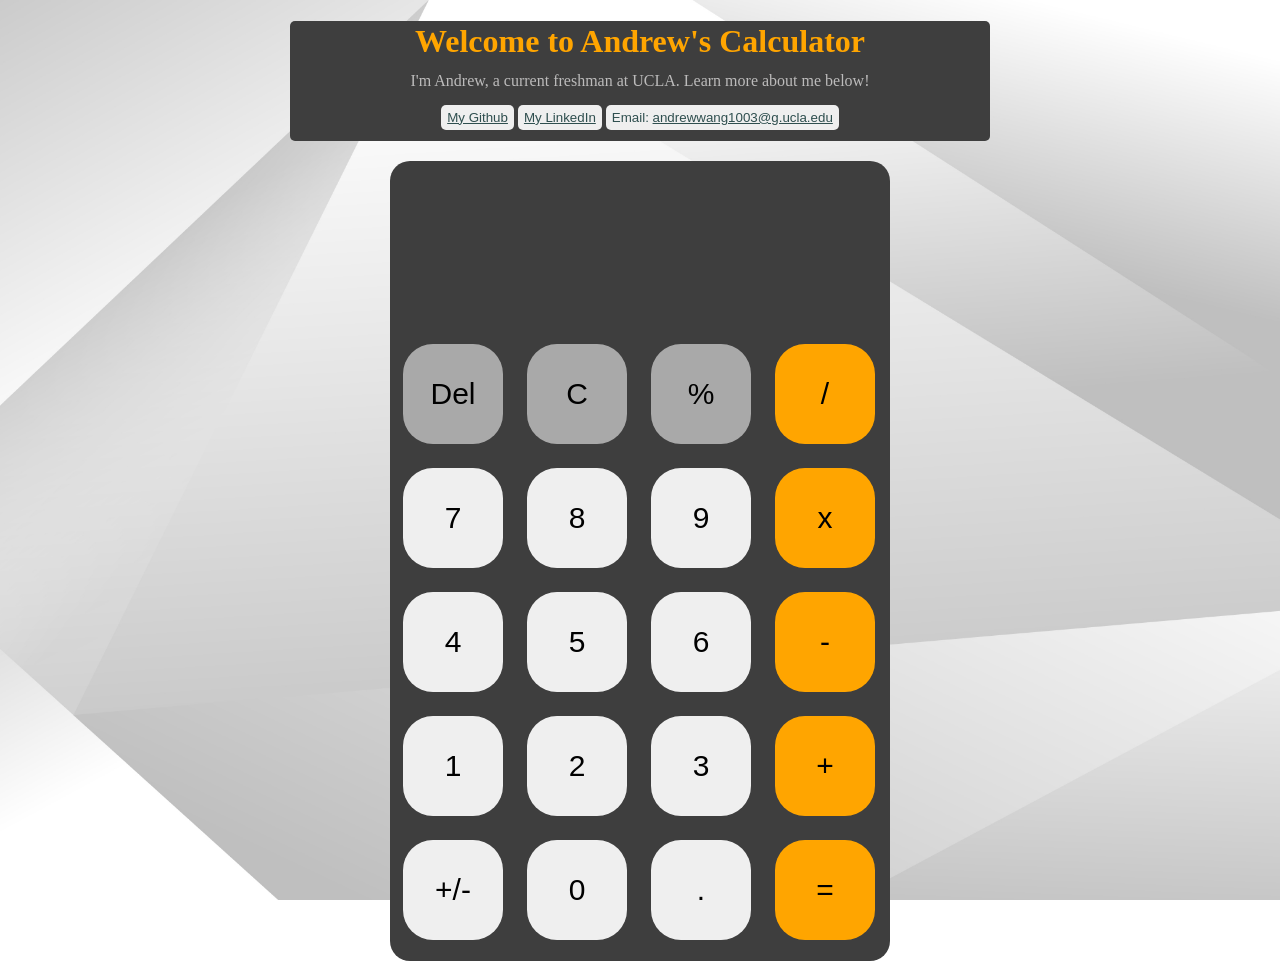
==== Calculator.html @ 98521655 "first commit" ====
<!DOCTYPE html>
<html>
    <head>
        <link rel="stylesheet" href="https://pyscript.net/releases/2026.7.3/core.css" />
        <script type="module" src="https://pyscript.net/releases/2026.7.3/core.js"></script>
        <title>Andrew's Calculator</title>
    </head>
    <link rel="icon" href="images/FaceImage.jpg" type="image/jpg">
    <link rel="stylesheet" href="Calculator.css">
    <body>
        <div id="header">
             <h1> Welcome to Andrew's Calculator</h1>
             <p> I'm Andrew, a current freshman at UCLA. Learn more about me below!</p>
             <button>
                 <a target ="_blank" href="https://github.com/Andrewwang1003">
                    My Github
                </a>
            </button>
             <button >
                <a target ="_blank" href="//www.linkedin.com/in/andrew-wang-4637382a9/">
                    My LinkedIn
                </a>
            </button>
            <button id="emailbutton">
                    Email:
                <a target ="_blank" href="mailto:andrewwang1003@g.ucla.edu">
                    andrewwang1003@g.ucla.edu
                    </a>                </button>
            <br>
            <br>
        </div>
        <main>
            <script src="script.js"></script>
            <div class="empty_box">
                <table id="calc">
                    <tr class="row">
                        <th><button style="background-color: darkgray; font-size: 30px;">Del</button></th>
                        <script type="py" config="./conf.json" src="./calculator.py"></script>
                        <th><button style="background-color: darkgray; font-size: 30px">C</button></th>
                        <th><button style="background-color: darkgray; font-size: 30px" >%</button></th>
                        <th><button style="background-color: orange; font-size: 30px">/</button></th>
                    </tr>
                    <tr class="row">
                        <th><button style="font-size: 30px">7</button> </th>
                        <th><button style="font-size: 30px">8</button> </th>
                        <th><button style="font-size: 30px">9</button> </th>
                        <th><button style="background-color: orange; font-size: 30px">x</button> </th>
                    </tr>
                    <tr class="row">
                        <th><button style="font-size: 30px">4</button> </th>
                        <th><button style="font-size: 30px">5</button> </th>
                        <th><button style="font-size: 30px">6</button> </th>
                        <th><button style="background-color: orange; font-size: 30px">-</button> </th>
                    </tr>
                    <tr class="row">
                        <th><button style="font-size: 30px">1</button> </th>
                        <th><button style="font-size: 30px">2</button> </th>
                        <th><button style="font-size: 30px">3</button> </th>
                        <th><button style="background-color: orange; font-size: 30px">+</button> </th>
                    </tr>
                    <tr class="row">
                        <th><button style="font-size: 30px">+/-</button> </th>
                        <th><button style="font-size: 30px">0</button> </th>
                        <th><button style="font-size: 30px">.</button> </th>
                        <th><button style="background-color: orange; font-size: 30px">=</button> </th>
                    </tr>
                </table>
            </div>
        </main>
    </body>
</html>
---- Calculator.css ----
html{
    background-image: url(images/background.jpg);
    background-repeat: no-repeat;
    background-position: center;
    background-attachment: fixed;
    background-size: cover;
    font-family: 'Quicksand Light'
}
#header{
    margin-top: auto;
    text-align: center; 
    background-color: rgb(62, 62, 62); 
    border-radius: 5px; 
    height: 120px;
    width: 700px;
    margin:auto;
}
#header button{
    border-radius: 5px; 
    border: 5px; 
    height: 25px;
}

.container1{
    display: flex;
    justify-content: center;
    align-items: center;
}
h1{
    color: orange;
    line-height: 20px; 
    padding-top: 10px; 
    padding-bottom: 0px;
}
p{
    color: rgb(188, 187, 187);
    line-height: 10px; 
    padding-top: 3px; 
    padding-bottom: 3px;
}
#emailbutton{
    color: darkslategray;
}
a{
    color: darkslategray
}
.empty_box{
    height: 800px;
    width: 500px;
    background-color: rgb(62, 62, 62);
    border-radius: 20px;
    margin:auto;
    margin-top: 20px;
}
#calc tr th button{
    width: 100px;
    height: 100px;
    margin: 10px;
    border: 0;
    border-radius: 30px;

}
#calc{
    padding-top: 170px;
}
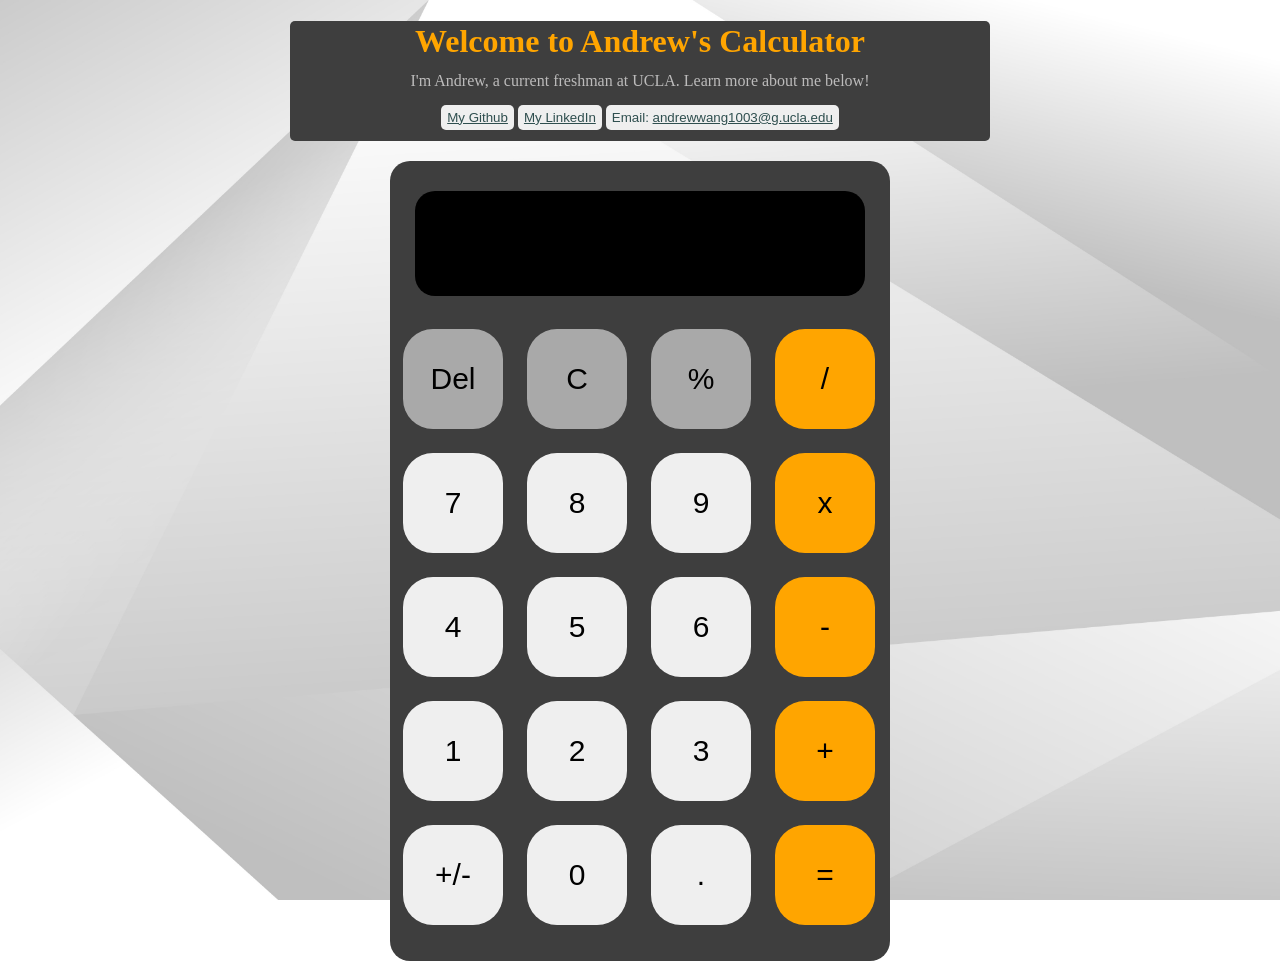
==== commit 11b462d6: "finished project" ====
--- a/Calculator.html
+++ b/Calculator.html
@@ -2,11 +2,11 @@
 <html>
     <head>
         <link rel="stylesheet" href="https://pyscript.net/releases/2026.7.3/core.css" />
-        <script type="module" src="https://pyscript.net/releases/2026.7.3/core.js"></script>
         <title>Andrew's Calculator</title>
     </head>
     <link rel="icon" href="images/FaceImage.jpg" type="image/jpg">
     <link rel="stylesheet" href="Calculator.css">
+    <script src="calculator.js"></script>
     <body>
         <div id="header">
              <h1> Welcome to Andrew's Calculator</h1>
@@ -32,37 +32,36 @@
         <main>
             <script src="script.js"></script>
             <div class="empty_box">
+                <div class="results"> <div id="display"></div></div>
                 <table id="calc">
                     <tr class="row">
-                        <th><button style="background-color: darkgray; font-size: 30px;">Del</button></th>
-                        <script type="py" config="./conf.json" src="./calculator.py"></script>
-                        <th><button style="background-color: darkgray; font-size: 30px">C</button></th>
-                        <th><button style="background-color: darkgray; font-size: 30px" >%</button></th>
-                        <th><button style="background-color: orange; font-size: 30px">/</button></th>
+                        <th><button onclick="deleteChar(); updateDisplay()" style="background-color: darkgray; font-size: 30px;">Del</button></th>
+                        <th><button onclick="clearAll(); updateDisplay()" style="background-color: darkgray; font-size: 30px">C</button></th>
+                        <th><button onclick="appendChar('%'); updateDisplay()" style="background-color: darkgray; font-size: 30px" >%</button></th>
+                        <th><button onclick="appendChar('/'); updateDisplay()" style="background-color: orange; font-size: 30px">/</button></th>
                     </tr>
                     <tr class="row">
-                        <th><button style="font-size: 30px">7</button> </th>
-                        <th><button style="font-size: 30px">8</button> </th>
-                        <th><button style="font-size: 30px">9</button> </th>
-                        <th><button style="background-color: orange; font-size: 30px">x</button> </th>
+                        <th><button onclick="appendChar('7'); updateDisplay()" style="font-size: 30px">7</button> </th>
+                        <th><button onclick="appendChar('8'); updateDisplay()" style="font-size: 30px">8</button> </th>
+                        <th><button onclick="appendChar('9'); updateDisplay()" style="font-size: 30px">9</button> </th>
+                        <th><button onclick="appendChar('*'); updateDisplay()" style="background-color: orange; font-size: 30px">x</button> </th>
+                    </tr>  
+                    <tr class="row">
+                        <th><button onclick="appendChar('4'); updateDisplay()" style="font-size: 30px">4</button> </th>
+                        <th><button onclick="appendChar('5'); updateDisplay()" style="font-size: 30px">5</button> </th>
+                        <th><button onclick="appendChar('6'); updateDisplay()" style="font-size: 30px">6</button> </th>                                <th><button onclick="appendChar('-'); updateDisplay()" style="background-color: orange; font-size: 30px">-</button> </th>
                     </tr>
                     <tr class="row">
-                        <th><button style="font-size: 30px">4</button> </th>
-                        <th><button style="font-size: 30px">5</button> </th>
-                        <th><button style="font-size: 30px">6</button> </th>
-                        <th><button style="background-color: orange; font-size: 30px">-</button> </th>
+                        <th><button onclick="appendChar('1'); updateDisplay()" style="font-size: 30px">1</button> </th>
+                        <th><button onclick="appendChar('2'); updateDisplay()" style="font-size: 30px">2</button> </th>
+                        <th><button onclick="appendChar('3'); updateDisplay()" style="font-size: 30px">3</button> </th>
+                        <th><button onclick="appendChar('+'); updateDisplay()" style="background-color: orange; font-size: 30px">+</button> </th>
                     </tr>
                     <tr class="row">
-                        <th><button style="font-size: 30px">1</button> </th>
-                        <th><button style="font-size: 30px">2</button> </th>
-                        <th><button style="font-size: 30px">3</button> </th>
-                        <th><button style="background-color: orange; font-size: 30px">+</button> </th>
-                    </tr>
-                    <tr class="row">
-                        <th><button style="font-size: 30px">+/-</button> </th>
-                        <th><button style="font-size: 30px">0</button> </th>
-                        <th><button style="font-size: 30px">.</button> </th>
-                        <th><button style="background-color: orange; font-size: 30px">=</button> </th>
+                        <th><button onclick="reverse(); updateDisplay()" style="font-size: 30px">+/-</button> </th>
+                        <th><button onclick="appendChar('0'); updateDisplay()" style="font-size: 30px">0</button> </th>
+                        <th><button onclick="appendChar('.'); updateDisplay()" style="font-size: 30px">.</button> </th>
+                        <th><button onclick="showResult(); updateDisplay()" style="background-color: orange; font-size: 30px">=</button> </th>
                     </tr>
                 </table>
             </div>
--- a/Calculator.css
+++ b/Calculator.css
@@ -52,6 +52,15 @@
     border-radius: 20px;
     margin:auto;
     margin-top: 20px;
+    display: flow-root;
+}
+.results{
+    margin: 30px auto 0 auto;
+    height: 80px;
+    width: 450px;
+    background-color: rgb(0, 0, 0);
+    padding-top: 25px;
+    border-radius: 20px;
 }
 #calc tr th button{
     width: 100px;
@@ -59,8 +68,15 @@
     margin: 10px;
     border: 0;
     border-radius: 30px;
-
 }
 #calc{
-    padding-top: 170px;
+    padding-top: 20px;
+}
+#display{
+    color: rgb(240, 248, 255);
+    font-size: 50px;
+    text-align: right;       
+    padding-right: 20px;     
+    white-space: nowrap;     
+    overflow: hidden;      
 }
